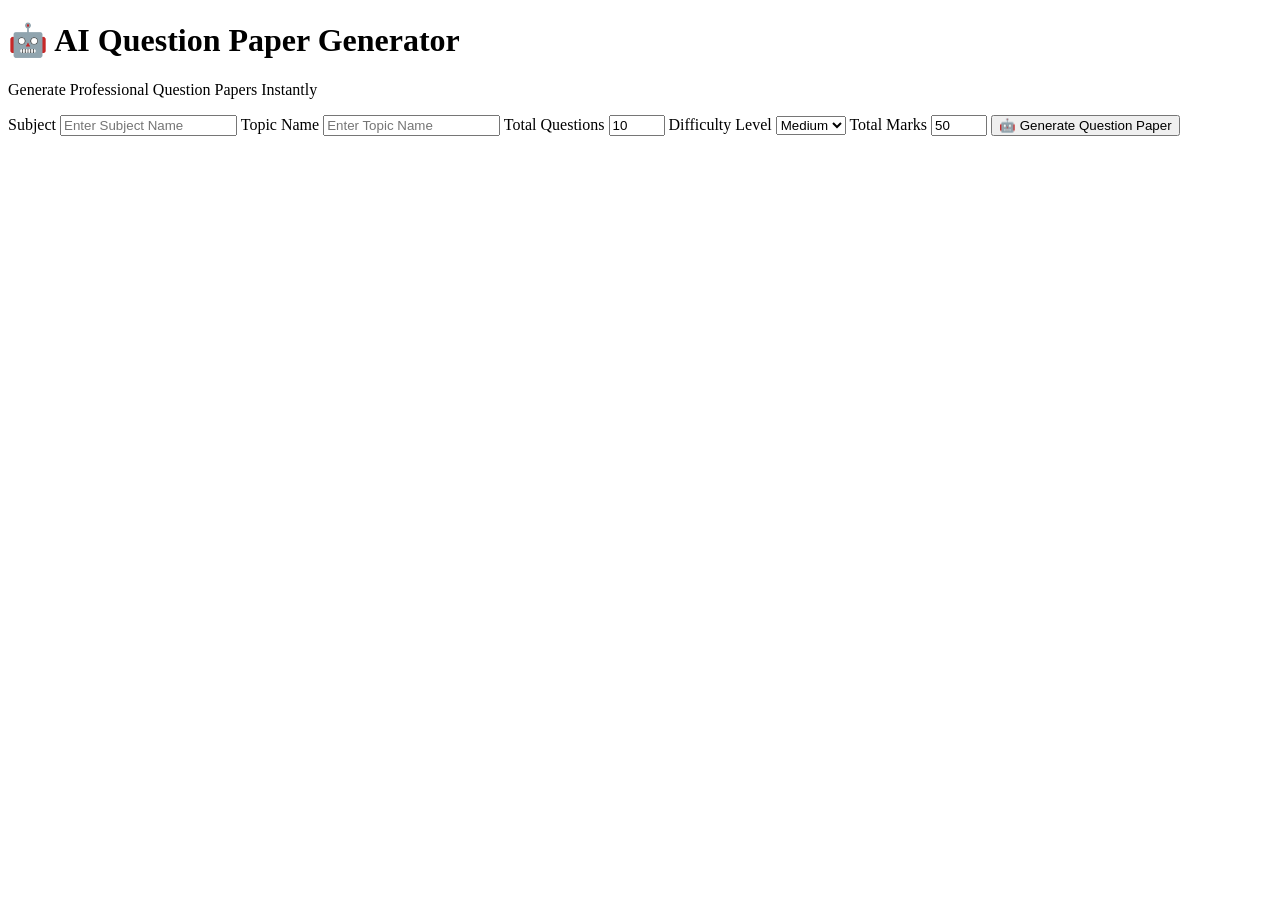
==== templates/index.html @ 6f713f07 "Create index.html" ====
<!DOCTYPE html>
<html lang="en">

<head>

    <meta charset="UTF-8">

    <meta name="viewport"
          content="width=device-width, initial-scale=1.0">

    <title>AI Question Paper Generator</title>

    <link rel="stylesheet"
          href="{{ url_for('static', filename='css/style.css') }}">

    <style>

        /* Loading Box */

        .loading-box {

            display: none;

            margin-top: 25px;

            padding: 18px;

            background: #fce4ea;

            border: 1px solid #e4b8c4;

            border-radius: 12px;

            text-align: center;

            color: #9b4d65;

            font-size: 16px;

            font-weight: bold;
        }


        .loading-icon {

            display: inline-block;

            font-size: 24px;

            margin-right: 8px;

            animation: spin 1.2s linear infinite;
        }


        @keyframes spin {

            from {
                transform: rotate(0deg);
            }

            to {
                transform: rotate(360deg);
            }

        }


        /* Disabled Generate Button */

        button.loading {

            background: #cfa0ad;

            cursor: not-allowed;

            opacity: 0.8;
        }

    </style>

</head>


<body>

<div class="container">


    <!-- Project Heading -->

    <h1>🤖 AI Question Paper Generator</h1>


    <p class="subtitle">

        Generate Professional Question Papers Instantly

    </p>


    <!-- Input Form -->

    <form action="/generate"
          method="POST"
          id="questionForm">


        <!-- Subject -->

        <label>Subject</label>

        <input
            type="text"
            name="subject"
            placeholder="Enter Subject Name"
            required
        >


        <!-- Topic -->

        <label>Topic Name</label>

        <input
            type="text"
            name="topic"
            placeholder="Enter Topic Name"
            required
        >


        <!-- Total Questions -->

        <label>Total Questions</label>

        <input
            type="number"
            name="questions"
            placeholder="Enter Number of Questions"
            min="1"
            max="100"
            value="10"
            required
        >


        <!-- Difficulty -->

        <label>Difficulty Level</label>

        <select name="difficulty">

            <option value="Easy">
                Easy
            </option>

            <option value="Medium" selected>
                Medium
            </option>

            <option value="Hard">
                Hard
            </option>

        </select>


        <!-- Total Marks -->

        <label>Total Marks</label>

        <input
            type="number"
            name="marks"
            placeholder="Enter Total Marks"
            min="1"
            max="500"
            value="50"
            required
        >


        <!-- Generate Button -->

        <button
            type="submit"
            id="generateButton">

            🤖 Generate Question Paper

        </button>


        <!-- Loading Message -->

        <div class="loading-box"
             id="loadingBox">

            <span class="loading-icon">⚙️</span>

            Generating your question paper...

            <br>

            <small>
                Please wait, AI is preparing your questions.
            </small>

        </div>


    </form>

</div>


<!-- Loading Script -->

<script>

    const form = document.getElementById("questionForm");

    const button = document.getElementById("generateButton");

    const loadingBox = document.getElementById("loadingBox");


    form.addEventListener("submit", function () {

        // Show loading message

        loadingBox.style.display = "block";


        // Disable button

        button.disabled = true;

        button.classList.add("loading");


        // Change button text

        button.innerHTML = "⏳ Generating...";

    });

</script>


</body>

</html>
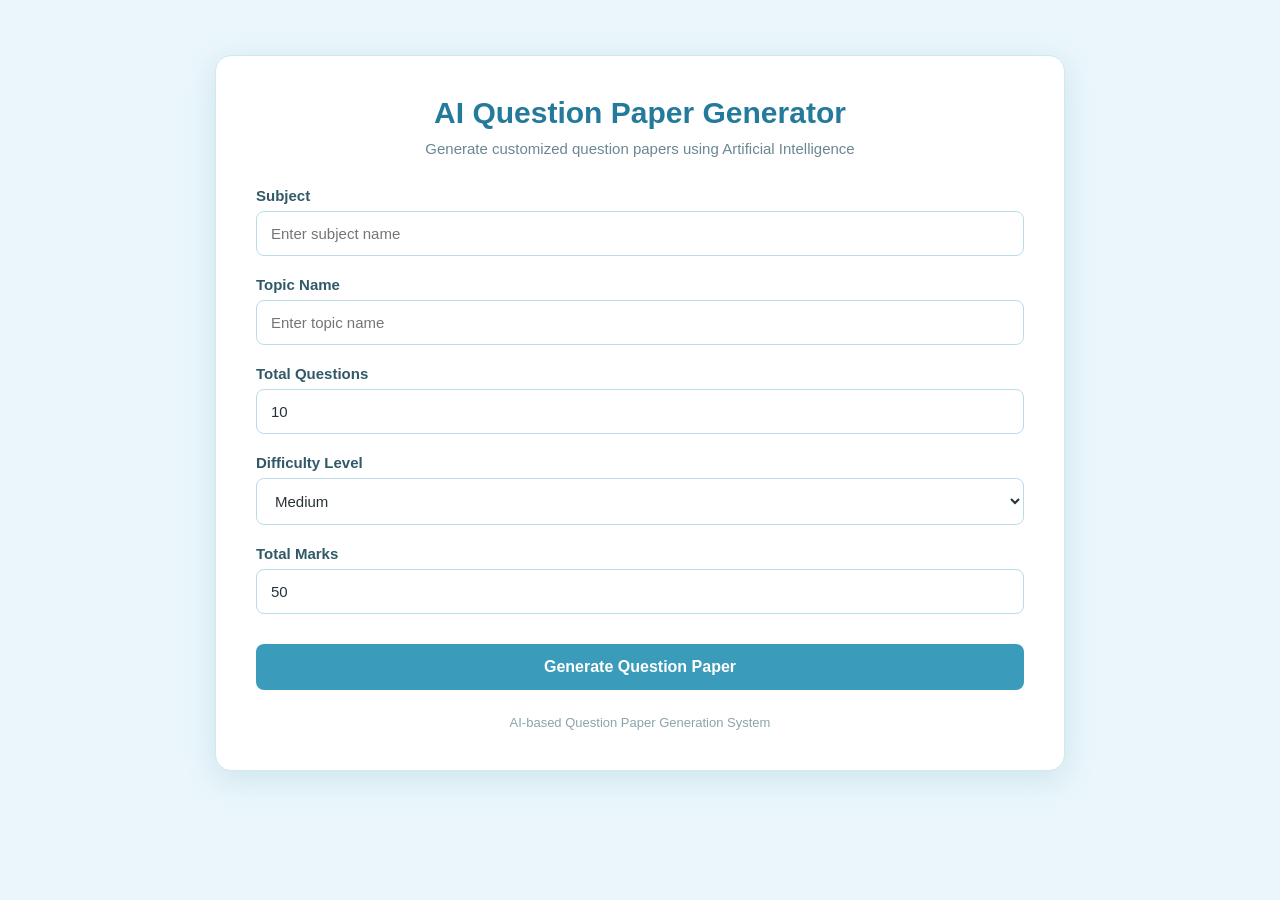
==== commit 6b2265d9: "Update index.html" ====
--- a/templates/index.html
+++ b/templates/index.html
@@ -1,254 +1,260 @@
 <!DOCTYPE html>
 <html lang="en">
-
 <head>
-
     <meta charset="UTF-8">
-
-    <meta name="viewport"
-          content="width=device-width, initial-scale=1.0">
+    <meta name="viewport" content="width=device-width, initial-scale=1.0">
 
     <title>AI Question Paper Generator</title>
 
-    <link rel="stylesheet"
-          href="{{ url_for('static', filename='css/style.css') }}">
-
     <style>
-
-        /* Loading Box */
+        * {
+            box-sizing: border-box;
+        }
+
+        body {
+            margin: 0;
+            padding: 0;
+            font-family: Arial, Helvetica, sans-serif;
+            background: #eaf6fb;
+            color: #263238;
+        }
+
+        .container {
+            width: 70%;
+            max-width: 850px;
+            margin: 55px auto;
+            background: #ffffff;
+            padding: 40px;
+            border-radius: 16px;
+            box-shadow: 0 8px 30px rgba(80, 150, 180, 0.18);
+            border: 1px solid #cfe8f2;
+        }
+
+        .header {
+            text-align: center;
+            margin-bottom: 30px;
+        }
+
+        .header h1 {
+            margin: 0;
+            color: #247a9b;
+            font-size: 30px;
+            font-weight: 700;
+        }
+
+        .header p {
+            margin-top: 10px;
+            color: #6b8792;
+            font-size: 15px;
+        }
+
+        .form-group {
+            margin-bottom: 20px;
+        }
+
+        label {
+            display: block;
+            margin-bottom: 7px;
+            color: #315968;
+            font-size: 15px;
+            font-weight: 600;
+        }
+
+        input,
+        select {
+            width: 100%;
+            padding: 13px 14px;
+            border: 1px solid #b9dce8;
+            border-radius: 8px;
+            background: #ffffff;
+            color: #263238;
+            font-size: 15px;
+            outline: none;
+        }
+
+        input:focus,
+        select:focus {
+            border-color: #48a9c5;
+            box-shadow: 0 0 0 3px rgba(72, 169, 197, 0.12);
+        }
+
+        .generate-btn {
+            width: 100%;
+            margin-top: 10px;
+            padding: 14px;
+            background: #3b9bbb;
+            color: white;
+            border: none;
+            border-radius: 8px;
+            font-size: 16px;
+            font-weight: 600;
+            cursor: pointer;
+        }
+
+        .generate-btn:hover {
+            background: #287f9e;
+        }
+
+        .generate-btn:disabled {
+            background: #8bb6c4;
+            cursor: not-allowed;
+        }
 
         .loading-box {
-
             display: none;
-
+            margin-top: 20px;
+            padding: 16px;
+            text-align: center;
+            background: #e5f6fb;
+            border: 1px solid #b9dfe9;
+            border-radius: 8px;
+            color: #28677b;
+            font-size: 14px;
+            font-weight: 600;
+        }
+
+        .footer-text {
+            text-align: center;
             margin-top: 25px;
-
-            padding: 18px;
-
-            background: #fce4ea;
-
-            border: 1px solid #e4b8c4;
-
-            border-radius: 12px;
-
-            text-align: center;
-
-            color: #9b4d65;
-
-            font-size: 16px;
-
-            font-weight: bold;
-        }
-
-
-        .loading-icon {
-
-            display: inline-block;
-
-            font-size: 24px;
-
-            margin-right: 8px;
-
-            animation: spin 1.2s linear infinite;
-        }
-
-
-        @keyframes spin {
-
-            from {
-                transform: rotate(0deg);
+            color: #8aa4ad;
+            font-size: 13px;
+        }
+
+        @media (max-width: 768px) {
+            .container {
+                width: 92%;
+                margin: 25px auto;
+                padding: 25px;
             }
 
-            to {
-                transform: rotate(360deg);
+            .header h1 {
+                font-size: 25px;
             }
-
-        }
-
-
-        /* Disabled Generate Button */
-
-        button.loading {
-
-            background: #cfa0ad;
-
-            cursor: not-allowed;
-
-            opacity: 0.8;
-        }
-
+        }
     </style>
-
 </head>
 
-
 <body>
 
-<div class="container">
-
-
-    <!-- Project Heading -->
-
-    <h1>🤖 AI Question Paper Generator</h1>
-
-
-    <p class="subtitle">
-
-        Generate Professional Question Papers Instantly
-
-    </p>
-
-
-    <!-- Input Form -->
-
-    <form action="/generate"
-          method="POST"
-          id="questionForm">
-
-
-        <!-- Subject -->
-
-        <label>Subject</label>
-
-        <input
-            type="text"
-            name="subject"
-            placeholder="Enter Subject Name"
-            required
-        >
-
-
-        <!-- Topic -->
-
-        <label>Topic Name</label>
-
-        <input
-            type="text"
-            name="topic"
-            placeholder="Enter Topic Name"
-            required
-        >
-
-
-        <!-- Total Questions -->
-
-        <label>Total Questions</label>
-
-        <input
-            type="number"
-            name="questions"
-            placeholder="Enter Number of Questions"
-            min="1"
-            max="100"
-            value="10"
-            required
-        >
-
-
-        <!-- Difficulty -->
-
-        <label>Difficulty Level</label>
-
-        <select name="difficulty">
-
-            <option value="Easy">
-                Easy
-            </option>
-
-            <option value="Medium" selected>
-                Medium
-            </option>
-
-            <option value="Hard">
-                Hard
-            </option>
-
-        </select>
-
-
-        <!-- Total Marks -->
-
-        <label>Total Marks</label>
-
-        <input
-            type="number"
-            name="marks"
-            placeholder="Enter Total Marks"
-            min="1"
-            max="500"
-            value="50"
-            required
-        >
-
-
-        <!-- Generate Button -->
-
-        <button
-            type="submit"
-            id="generateButton">
-
-            🤖 Generate Question Paper
-
-        </button>
-
-
-        <!-- Loading Message -->
-
-        <div class="loading-box"
-             id="loadingBox">
-
-            <span class="loading-icon">⚙️</span>
-
-            Generating your question paper...
-
-            <br>
-
-            <small>
-                Please wait, AI is preparing your questions.
-            </small>
-
+    <div class="container">
+
+        <div class="header">
+            <h1>AI Question Paper Generator</h1>
+
+            <p>
+                Generate customized question papers using Artificial Intelligence
+            </p>
         </div>
 
-
-    </form>
-
-</div>
-
-
-<!-- Loading Script -->
-
-<script>
-
-    const form = document.getElementById("questionForm");
-
-    const button = document.getElementById("generateButton");
-
-    const loadingBox = document.getElementById("loadingBox");
-
-
-    form.addEventListener("submit", function () {
-
-        // Show loading message
-
-        loadingBox.style.display = "block";
-
-
-        // Disable button
-
-        button.disabled = true;
-
-        button.classList.add("loading");
-
-
-        // Change button text
-
-        button.innerHTML = "⏳ Generating...";
-
-    });
-
-</script>
-
+        <form action="/generate" method="POST" id="questionForm">
+
+            <div class="form-group">
+                <label for="subject">Subject</label>
+
+                <input
+                    type="text"
+                    id="subject"
+                    name="subject"
+                    placeholder="Enter subject name"
+                    required
+                >
+            </div>
+
+            <div class="form-group">
+                <label for="topic">Topic Name</label>
+
+                <input
+                    type="text"
+                    id="topic"
+                    name="topic"
+                    placeholder="Enter topic name"
+                    required
+                >
+            </div>
+
+            <div class="form-group">
+                <label for="total_questions">Total Questions</label>
+
+                <input
+                    type="number"
+                    id="total_questions"
+                    name="total_questions"
+                    min="1"
+                    max="100"
+                    value="10"
+                    required
+                >
+            </div>
+
+            <div class="form-group">
+                <label for="difficulty">Difficulty Level</label>
+
+                <select
+                    id="difficulty"
+                    name="difficulty"
+                    required
+                >
+                    <option value="Easy">Easy</option>
+                    <option value="Medium" selected>Medium</option>
+                    <option value="Hard">Hard</option>
+                </select>
+            </div>
+
+            <div class="form-group">
+                <label for="marks">Total Marks</label>
+
+                <input
+                    type="number"
+                    id="marks"
+                    name="marks"
+                    min="1"
+                    max="500"
+                    value="50"
+                    required
+                >
+            </div>
+
+            <button
+                type="submit"
+                class="generate-btn"
+                id="generateButton"
+            >
+                Generate Question Paper
+            </button>
+
+            <div
+                class="loading-box"
+                id="loadingBox"
+            >
+                Generating your question paper... Please wait, AI is preparing your questions.
+            </div>
+
+        </form>
+
+        <div class="footer-text">
+            AI-based Question Paper Generation System
+        </div>
+
+    </div>
+
+    <script>
+        document
+            .getElementById("questionForm")
+            .addEventListener("submit", function () {
+
+                const button =
+                    document.getElementById("generateButton");
+
+                const loadingBox =
+                    document.getElementById("loadingBox");
+
+                button.disabled = true;
+
+                button.innerText = "Generating...";
+
+                loadingBox.style.display = "block";
+            });
+    </script>
 
 </body>
-
 </html>
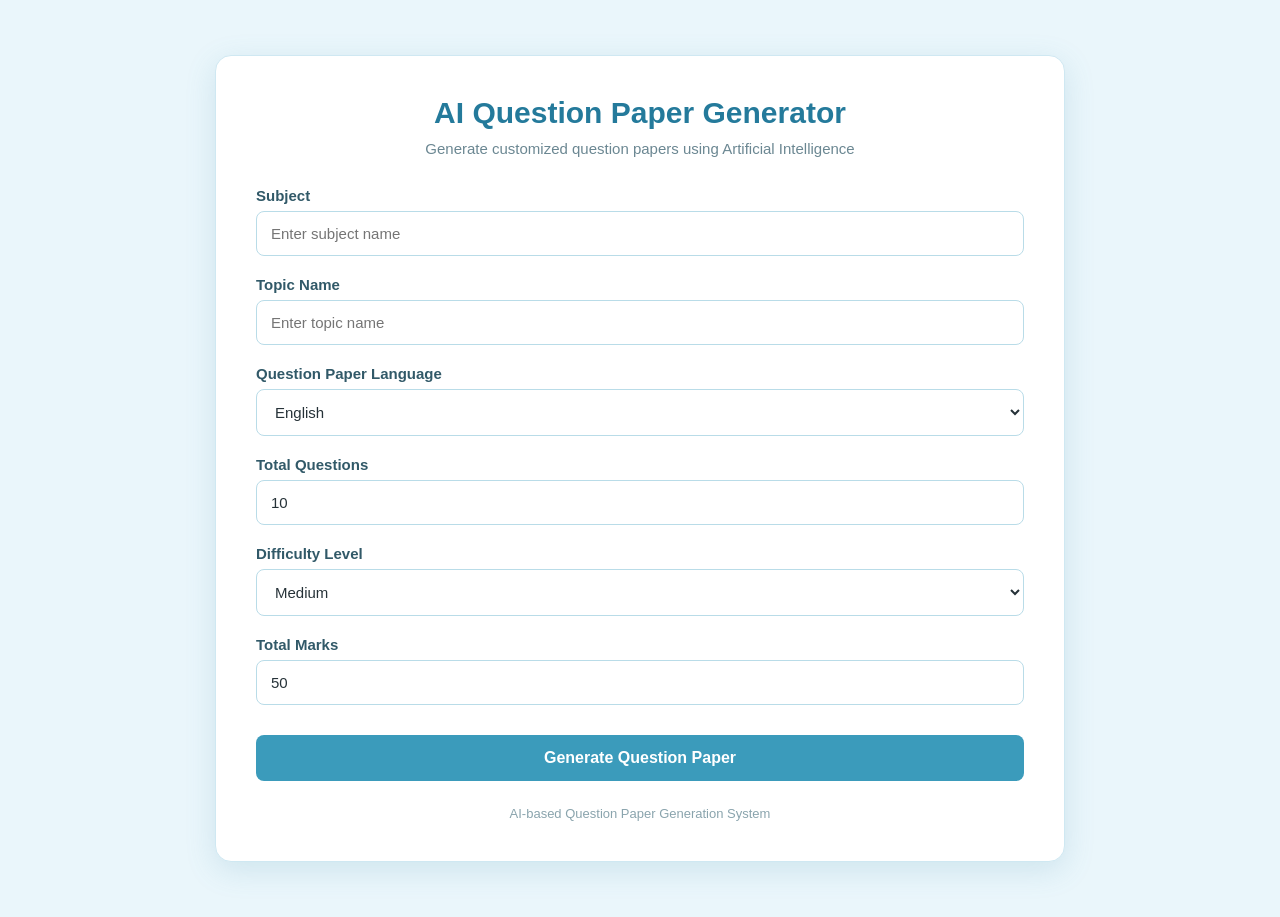
==== commit c4db063c: "Update AI Question Paper Generator" ====
--- a/templates/index.html
+++ b/templates/index.html
@@ -1,12 +1,16 @@
 <!DOCTYPE html>
 <html lang="en">
+
 <head>
+
     <meta charset="UTF-8">
+
     <meta name="viewport" content="width=device-width, initial-scale=1.0">
 
     <title>AI Question Paper Generator</title>
 
     <style>
+
         * {
             box-sizing: border-box;
         }
@@ -121,6 +125,7 @@
         }
 
         @media (max-width: 768px) {
+
             .container {
                 width: 92%;
                 margin: 25px auto;
@@ -130,8 +135,11 @@
             .header h1 {
                 font-size: 25px;
             }
-        }
+
+        }
+
     </style>
+
 </head>
 
 <body>
@@ -139,17 +147,24 @@
     <div class="container">
 
         <div class="header">
+
             <h1>AI Question Paper Generator</h1>
 
             <p>
                 Generate customized question papers using Artificial Intelligence
             </p>
+
         </div>
 
+
         <form action="/generate" method="POST" id="questionForm">
 
-            <div class="form-group">
-                <label for="subject">Subject</label>
+
+            <div class="form-group">
+
+                <label for="subject">
+                    Subject
+                </label>
 
                 <input
                     type="text"
@@ -158,10 +173,15 @@
                     placeholder="Enter subject name"
                     required
                 >
-            </div>
-
-            <div class="form-group">
-                <label for="topic">Topic Name</label>
+
+            </div>
+
+
+            <div class="form-group">
+
+                <label for="topic">
+                    Topic Name
+                </label>
 
                 <input
                     type="text"
@@ -170,10 +190,76 @@
                     placeholder="Enter topic name"
                     required
                 >
-            </div>
-
-            <div class="form-group">
-                <label for="total_questions">Total Questions</label>
+
+            </div>
+
+
+            <div class="form-group">
+
+                <label for="language">
+                    Question Paper Language
+                </label>
+
+                <select
+                    id="language"
+                    name="language"
+                    required
+                >
+
+                    <option value="English" selected>
+                        English
+                    </option>
+
+                    <option value="Hindi">
+                        Hindi
+                    </option>
+
+                    <option value="Urdu">
+                        Urdu
+                    </option>
+
+                    <option value="French">
+                        French
+                    </option>
+
+                    <option value="Korean">
+                        Korean
+                    </option>
+
+                    <option value="Spanish">
+                        Spanish
+                    </option>
+
+                    <option value="German">
+                        German
+                    </option>
+
+                    <option value="Japanese">
+                        Japanese
+                    </option>
+
+                    <option value="Chinese">
+                        Chinese
+                    </option>
+
+                    <option value="Arabic">
+                        Arabic
+                    </option>
+
+                    <option value="Other">
+                        Other
+                    </option>
+
+                </select>
+
+            </div>
+
+
+            <div class="form-group">
+
+                <label for="total_questions">
+                    Total Questions
+                </label>
 
                 <input
                     type="number"
@@ -184,24 +270,44 @@
                     value="10"
                     required
                 >
-            </div>
-
-            <div class="form-group">
-                <label for="difficulty">Difficulty Level</label>
+
+            </div>
+
+
+            <div class="form-group">
+
+                <label for="difficulty">
+                    Difficulty Level
+                </label>
 
                 <select
                     id="difficulty"
                     name="difficulty"
                     required
                 >
-                    <option value="Easy">Easy</option>
-                    <option value="Medium" selected>Medium</option>
-                    <option value="Hard">Hard</option>
+
+                    <option value="Easy">
+                        Easy
+                    </option>
+
+                    <option value="Medium" selected>
+                        Medium
+                    </option>
+
+                    <option value="Hard">
+                        Hard
+                    </option>
+
                 </select>
-            </div>
-
-            <div class="form-group">
-                <label for="marks">Total Marks</label>
+
+            </div>
+
+
+            <div class="form-group">
+
+                <label for="marks">
+                    Total Marks
+                </label>
 
                 <input
                     type="number"
@@ -212,7 +318,9 @@
                     value="50"
                     required
                 >
-            </div>
+
+            </div>
+
 
             <button
                 type="submit"
@@ -222,6 +330,7 @@
                 Generate Question Paper
             </button>
 
+
             <div
                 class="loading-box"
                 id="loadingBox"
@@ -229,15 +338,22 @@
                 Generating your question paper... Please wait, AI is preparing your questions.
             </div>
 
+
         </form>
 
+
         <div class="footer-text">
+
             AI-based Question Paper Generation System
+
         </div>
 
+
     </div>
 
+
     <script>
+
         document
             .getElementById("questionForm")
             .addEventListener("submit", function () {
@@ -253,8 +369,11 @@
                 button.innerText = "Generating...";
 
                 loadingBox.style.display = "block";
+
             });
+
     </script>
 
 </body>
-</html>
+
+</html>
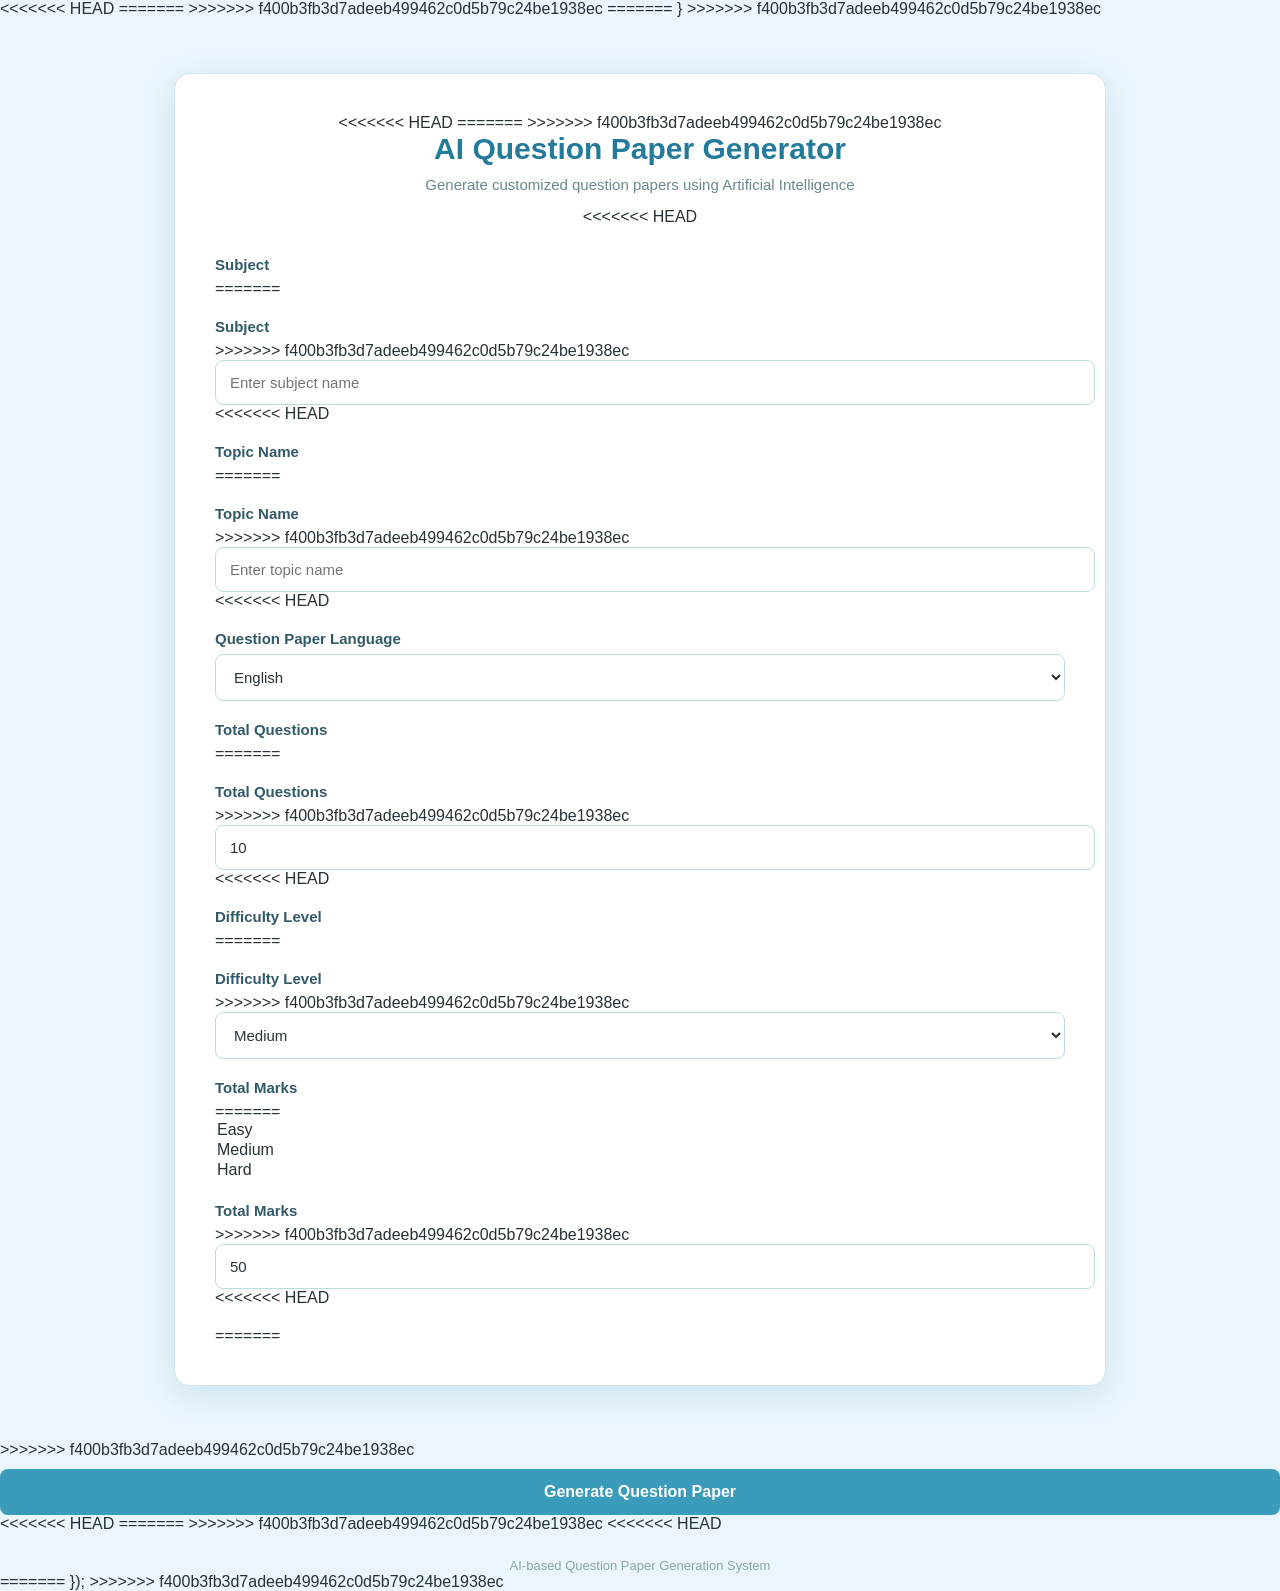
==== commit 71b67bb2: "Merge GitHub changes with local project" ====
--- a/templates/index.html
+++ b/templates/index.html
@@ -1,16 +1,24 @@
 <!DOCTYPE html>
 <html lang="en">
+<<<<<<< HEAD
 
 <head>
 
     <meta charset="UTF-8">
 
+=======
+<head>
+    <meta charset="UTF-8">
+>>>>>>> f400b3fb3d7adeeb499462c0d5b79c24be1938ec
     <meta name="viewport" content="width=device-width, initial-scale=1.0">
 
     <title>AI Question Paper Generator</title>
 
     <style>
-
+<<<<<<< HEAD
+
+=======
+>>>>>>> f400b3fb3d7adeeb499462c0d5b79c24be1938ec
         * {
             box-sizing: border-box;
         }
@@ -125,7 +133,10 @@
         }
 
         @media (max-width: 768px) {
-
+<<<<<<< HEAD
+
+=======
+>>>>>>> f400b3fb3d7adeeb499462c0d5b79c24be1938ec
             .container {
                 width: 92%;
                 margin: 25px auto;
@@ -135,11 +146,16 @@
             .header h1 {
                 font-size: 25px;
             }
+<<<<<<< HEAD
 
         }
 
     </style>
 
+=======
+        }
+    </style>
+>>>>>>> f400b3fb3d7adeeb499462c0d5b79c24be1938ec
 </head>
 
 <body>
@@ -147,12 +163,16 @@
     <div class="container">
 
         <div class="header">
-
+<<<<<<< HEAD
+
+=======
+>>>>>>> f400b3fb3d7adeeb499462c0d5b79c24be1938ec
             <h1>AI Question Paper Generator</h1>
 
             <p>
                 Generate customized question papers using Artificial Intelligence
             </p>
+<<<<<<< HEAD
 
         </div>
 
@@ -165,6 +185,14 @@
                 <label for="subject">
                     Subject
                 </label>
+=======
+        </div>
+
+        <form action="/generate" method="POST" id="questionForm">
+
+            <div class="form-group">
+                <label for="subject">Subject</label>
+>>>>>>> f400b3fb3d7adeeb499462c0d5b79c24be1938ec
 
                 <input
                     type="text"
@@ -173,6 +201,7 @@
                     placeholder="Enter subject name"
                     required
                 >
+<<<<<<< HEAD
 
             </div>
 
@@ -182,6 +211,12 @@
                 <label for="topic">
                     Topic Name
                 </label>
+=======
+            </div>
+
+            <div class="form-group">
+                <label for="topic">Topic Name</label>
+>>>>>>> f400b3fb3d7adeeb499462c0d5b79c24be1938ec
 
                 <input
                     type="text"
@@ -190,6 +225,7 @@
                     placeholder="Enter topic name"
                     required
                 >
+<<<<<<< HEAD
 
             </div>
 
@@ -260,6 +296,12 @@
                 <label for="total_questions">
                     Total Questions
                 </label>
+=======
+            </div>
+
+            <div class="form-group">
+                <label for="total_questions">Total Questions</label>
+>>>>>>> f400b3fb3d7adeeb499462c0d5b79c24be1938ec
 
                 <input
                     type="number"
@@ -270,6 +312,7 @@
                     value="10"
                     required
                 >
+<<<<<<< HEAD
 
             </div>
 
@@ -279,12 +322,19 @@
                 <label for="difficulty">
                     Difficulty Level
                 </label>
+=======
+            </div>
+
+            <div class="form-group">
+                <label for="difficulty">Difficulty Level</label>
+>>>>>>> f400b3fb3d7adeeb499462c0d5b79c24be1938ec
 
                 <select
                     id="difficulty"
                     name="difficulty"
                     required
                 >
+<<<<<<< HEAD
 
                     <option value="Easy">
                         Easy
@@ -308,6 +358,16 @@
                 <label for="marks">
                     Total Marks
                 </label>
+=======
+                    <option value="Easy">Easy</option>
+                    <option value="Medium" selected>Medium</option>
+                    <option value="Hard">Hard</option>
+                </select>
+            </div>
+
+            <div class="form-group">
+                <label for="marks">Total Marks</label>
+>>>>>>> f400b3fb3d7adeeb499462c0d5b79c24be1938ec
 
                 <input
                     type="number"
@@ -318,10 +378,15 @@
                     value="50"
                     required
                 >
-
-            </div>
-
-
+<<<<<<< HEAD
+
+            </div>
+
+
+=======
+            </div>
+
+>>>>>>> f400b3fb3d7adeeb499462c0d5b79c24be1938ec
             <button
                 type="submit"
                 class="generate-btn"
@@ -330,7 +395,10 @@
                 Generate Question Paper
             </button>
 
-
+<<<<<<< HEAD
+
+=======
+>>>>>>> f400b3fb3d7adeeb499462c0d5b79c24be1938ec
             <div
                 class="loading-box"
                 id="loadingBox"
@@ -338,6 +406,7 @@
                 Generating your question paper... Please wait, AI is preparing your questions.
             </div>
 
+<<<<<<< HEAD
 
         </form>
 
@@ -354,6 +423,17 @@
 
     <script>
 
+=======
+        </form>
+
+        <div class="footer-text">
+            AI-based Question Paper Generation System
+        </div>
+
+    </div>
+
+    <script>
+>>>>>>> f400b3fb3d7adeeb499462c0d5b79c24be1938ec
         document
             .getElementById("questionForm")
             .addEventListener("submit", function () {
@@ -369,6 +449,7 @@
                 button.innerText = "Generating...";
 
                 loadingBox.style.display = "block";
+<<<<<<< HEAD
 
             });
 
@@ -376,4 +457,11 @@
 
 </body>
 
-</html>+</html>
+=======
+            });
+    </script>
+
+</body>
+</html>
+>>>>>>> f400b3fb3d7adeeb499462c0d5b79c24be1938ec
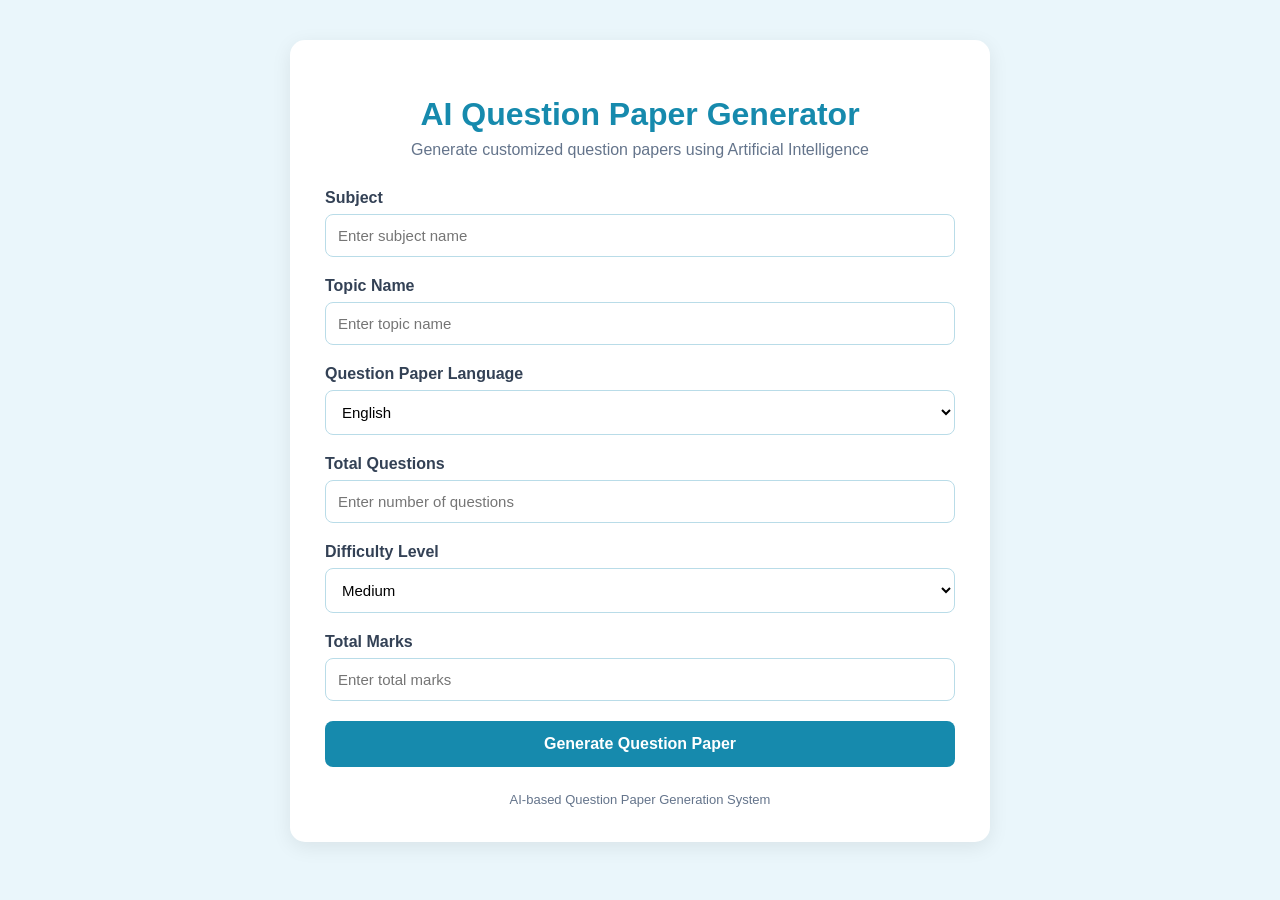
==== commit e7733a7f: "Fix index page merge conflict" ====
--- a/templates/index.html
+++ b/templates/index.html
@@ -1,467 +1,217 @@
 <!DOCTYPE html>
 <html lang="en">
-<<<<<<< HEAD
-
-<head>
-
-    <meta charset="UTF-8">
-
-=======
 <head>
     <meta charset="UTF-8">
->>>>>>> f400b3fb3d7adeeb499462c0d5b79c24be1938ec
     <meta name="viewport" content="width=device-width, initial-scale=1.0">
 
     <title>AI Question Paper Generator</title>
 
     <style>
-<<<<<<< HEAD
-
-=======
->>>>>>> f400b3fb3d7adeeb499462c0d5b79c24be1938ec
         * {
             box-sizing: border-box;
         }
 
         body {
             margin: 0;
-            padding: 0;
-            font-family: Arial, Helvetica, sans-serif;
+            padding: 20px;
+            font-family: Arial, sans-serif;
             background: #eaf6fb;
-            color: #263238;
+            color: #1f2937;
         }
 
         .container {
-            width: 70%;
-            max-width: 850px;
-            margin: 55px auto;
-            background: #ffffff;
-            padding: 40px;
-            border-radius: 16px;
-            box-shadow: 0 8px 30px rgba(80, 150, 180, 0.18);
-            border: 1px solid #cfe8f2;
-        }
-
-        .header {
-            text-align: center;
+            max-width: 700px;
+            margin: 20px auto;
+            background: white;
+            padding: 35px;
+            border-radius: 15px;
+            box-shadow: 0 5px 20px rgba(0, 0, 0, 0.08);
+        }
+
+        h1 {
+            text-align: center;
+            color: #168aad;
+            margin-bottom: 8px;
+        }
+
+        .subtitle {
+            text-align: center;
+            color: #64748b;
             margin-bottom: 30px;
-        }
-
-        .header h1 {
-            margin: 0;
-            color: #247a9b;
-            font-size: 30px;
-            font-weight: 700;
-        }
-
-        .header p {
-            margin-top: 10px;
-            color: #6b8792;
-            font-size: 15px;
-        }
-
-        .form-group {
-            margin-bottom: 20px;
         }
 
         label {
             display: block;
+            font-weight: bold;
             margin-bottom: 7px;
-            color: #315968;
-            font-size: 15px;
-            font-weight: 600;
+            color: #334155;
         }
 
         input,
         select {
             width: 100%;
-            padding: 13px 14px;
+            padding: 12px;
+            margin-bottom: 20px;
             border: 1px solid #b9dce8;
             border-radius: 8px;
-            background: #ffffff;
-            color: #263238;
             font-size: 15px;
             outline: none;
+            background: #ffffff;
         }
 
         input:focus,
         select:focus {
-            border-color: #48a9c5;
-            box-shadow: 0 0 0 3px rgba(72, 169, 197, 0.12);
-        }
-
-        .generate-btn {
+            border-color: #168aad;
+            box-shadow: 0 0 0 2px rgba(22, 138, 173, 0.1);
+        }
+
+        .btn {
             width: 100%;
-            margin-top: 10px;
             padding: 14px;
-            background: #3b9bbb;
-            color: white;
             border: none;
             border-radius: 8px;
+            background: #168aad;
+            color: white;
             font-size: 16px;
-            font-weight: 600;
+            font-weight: bold;
             cursor: pointer;
         }
 
-        .generate-btn:hover {
-            background: #287f9e;
-        }
-
-        .generate-btn:disabled {
-            background: #8bb6c4;
-            cursor: not-allowed;
-        }
-
-        .loading-box {
+        .btn:hover {
+            background: #117494;
+        }
+
+        .loading {
             display: none;
+            text-align: center;
             margin-top: 20px;
-            padding: 16px;
-            text-align: center;
-            background: #e5f6fb;
-            border: 1px solid #b9dfe9;
-            border-radius: 8px;
-            color: #28677b;
-            font-size: 14px;
-            font-weight: 600;
-        }
-
-        .footer-text {
+            color: #168aad;
+            font-weight: bold;
+        }
+
+        footer {
             text-align: center;
             margin-top: 25px;
-            color: #8aa4ad;
+            color: #64748b;
             font-size: 13px;
         }
 
-        @media (max-width: 768px) {
-<<<<<<< HEAD
-
-=======
->>>>>>> f400b3fb3d7adeeb499462c0d5b79c24be1938ec
+        @media (max-width: 600px) {
+            body {
+                padding: 10px;
+            }
+
             .container {
-                width: 92%;
-                margin: 25px auto;
-                padding: 25px;
-            }
-
-            .header h1 {
+                margin: 10px auto;
+                padding: 22px;
+            }
+
+            h1 {
                 font-size: 25px;
             }
-<<<<<<< HEAD
-
-        }
-
+
+            .subtitle {
+                font-size: 14px;
+            }
+        }
     </style>
-
-=======
-        }
-    </style>
->>>>>>> f400b3fb3d7adeeb499462c0d5b79c24be1938ec
 </head>
 
 <body>
 
-    <div class="container">
-
-        <div class="header">
-<<<<<<< HEAD
-
-=======
->>>>>>> f400b3fb3d7adeeb499462c0d5b79c24be1938ec
-            <h1>AI Question Paper Generator</h1>
-
-            <p>
-                Generate customized question papers using Artificial Intelligence
-            </p>
-<<<<<<< HEAD
-
-        </div>
-
-
-        <form action="/generate" method="POST" id="questionForm">
-
-
-            <div class="form-group">
-
-                <label for="subject">
-                    Subject
-                </label>
-=======
-        </div>
-
-        <form action="/generate" method="POST" id="questionForm">
-
-            <div class="form-group">
-                <label for="subject">Subject</label>
->>>>>>> f400b3fb3d7adeeb499462c0d5b79c24be1938ec
-
-                <input
-                    type="text"
-                    id="subject"
-                    name="subject"
-                    placeholder="Enter subject name"
-                    required
-                >
-<<<<<<< HEAD
-
-            </div>
-
-
-            <div class="form-group">
-
-                <label for="topic">
-                    Topic Name
-                </label>
-=======
-            </div>
-
-            <div class="form-group">
-                <label for="topic">Topic Name</label>
->>>>>>> f400b3fb3d7adeeb499462c0d5b79c24be1938ec
-
-                <input
-                    type="text"
-                    id="topic"
-                    name="topic"
-                    placeholder="Enter topic name"
-                    required
-                >
-<<<<<<< HEAD
-
-            </div>
-
-
-            <div class="form-group">
-
-                <label for="language">
-                    Question Paper Language
-                </label>
-
-                <select
-                    id="language"
-                    name="language"
-                    required
-                >
-
-                    <option value="English" selected>
-                        English
-                    </option>
-
-                    <option value="Hindi">
-                        Hindi
-                    </option>
-
-                    <option value="Urdu">
-                        Urdu
-                    </option>
-
-                    <option value="French">
-                        French
-                    </option>
-
-                    <option value="Korean">
-                        Korean
-                    </option>
-
-                    <option value="Spanish">
-                        Spanish
-                    </option>
-
-                    <option value="German">
-                        German
-                    </option>
-
-                    <option value="Japanese">
-                        Japanese
-                    </option>
-
-                    <option value="Chinese">
-                        Chinese
-                    </option>
-
-                    <option value="Arabic">
-                        Arabic
-                    </option>
-
-                    <option value="Other">
-                        Other
-                    </option>
-
-                </select>
-
-            </div>
-
-
-            <div class="form-group">
-
-                <label for="total_questions">
-                    Total Questions
-                </label>
-=======
-            </div>
-
-            <div class="form-group">
-                <label for="total_questions">Total Questions</label>
->>>>>>> f400b3fb3d7adeeb499462c0d5b79c24be1938ec
-
-                <input
-                    type="number"
-                    id="total_questions"
-                    name="total_questions"
-                    min="1"
-                    max="100"
-                    value="10"
-                    required
-                >
-<<<<<<< HEAD
-
-            </div>
-
-
-            <div class="form-group">
-
-                <label for="difficulty">
-                    Difficulty Level
-                </label>
-=======
-            </div>
-
-            <div class="form-group">
-                <label for="difficulty">Difficulty Level</label>
->>>>>>> f400b3fb3d7adeeb499462c0d5b79c24be1938ec
-
-                <select
-                    id="difficulty"
-                    name="difficulty"
-                    required
-                >
-<<<<<<< HEAD
-
-                    <option value="Easy">
-                        Easy
-                    </option>
-
-                    <option value="Medium" selected>
-                        Medium
-                    </option>
-
-                    <option value="Hard">
-                        Hard
-                    </option>
-
-                </select>
-
-            </div>
-
-
-            <div class="form-group">
-
-                <label for="marks">
-                    Total Marks
-                </label>
-=======
-                    <option value="Easy">Easy</option>
-                    <option value="Medium" selected>Medium</option>
-                    <option value="Hard">Hard</option>
-                </select>
-            </div>
-
-            <div class="form-group">
-                <label for="marks">Total Marks</label>
->>>>>>> f400b3fb3d7adeeb499462c0d5b79c24be1938ec
-
-                <input
-                    type="number"
-                    id="marks"
-                    name="marks"
-                    min="1"
-                    max="500"
-                    value="50"
-                    required
-                >
-<<<<<<< HEAD
-
-            </div>
-
-
-=======
-            </div>
-
->>>>>>> f400b3fb3d7adeeb499462c0d5b79c24be1938ec
-            <button
-                type="submit"
-                class="generate-btn"
-                id="generateButton"
-            >
-                Generate Question Paper
-            </button>
-
-<<<<<<< HEAD
-
-=======
->>>>>>> f400b3fb3d7adeeb499462c0d5b79c24be1938ec
-            <div
-                class="loading-box"
-                id="loadingBox"
-            >
-                Generating your question paper... Please wait, AI is preparing your questions.
-            </div>
-
-<<<<<<< HEAD
-
-        </form>
-
-
-        <div class="footer-text">
-
-            AI-based Question Paper Generation System
-
-        </div>
-
-
+<div class="container">
+
+    <h1>AI Question Paper Generator</h1>
+
+    <div class="subtitle">
+        Generate customized question papers using Artificial Intelligence
     </div>
 
-
-    <script>
-
-=======
-        </form>
-
-        <div class="footer-text">
-            AI-based Question Paper Generation System
-        </div>
-
+    <form action="/generate" method="POST" onsubmit="showLoading()">
+
+        <label for="subject">Subject</label>
+        <input
+            type="text"
+            id="subject"
+            name="subject"
+            placeholder="Enter subject name"
+            required
+        >
+
+        <label for="topic">Topic Name</label>
+        <input
+            type="text"
+            id="topic"
+            name="topic"
+            placeholder="Enter topic name"
+            required
+        >
+
+        <label for="language">Question Paper Language</label>
+        <select id="language" name="language" required>
+            <option value="English">English</option>
+            <option value="Hindi">Hindi</option>
+            <option value="Urdu">Urdu</option>
+            <option value="French">French</option>
+            <option value="Korean">Korean</option>
+            <option value="Spanish">Spanish</option>
+            <option value="German">German</option>
+            <option value="Japanese">Japanese</option>
+            <option value="Chinese">Chinese</option>
+            <option value="Arabic">Arabic</option>
+            <option value="Other">Other</option>
+        </select>
+
+        <label for="total_questions">Total Questions</label>
+        <input
+            type="number"
+            id="total_questions"
+            name="total_questions"
+            min="1"
+            max="100"
+            placeholder="Enter number of questions"
+            required
+        >
+
+        <label for="difficulty">Difficulty Level</label>
+        <select id="difficulty" name="difficulty" required>
+            <option value="Easy">Easy</option>
+            <option value="Medium" selected>Medium</option>
+            <option value="Hard">Hard</option>
+        </select>
+
+        <label for="total_marks">Total Marks</label>
+        <input
+            type="number"
+            id="total_marks"
+            name="total_marks"
+            min="1"
+            max="500"
+            placeholder="Enter total marks"
+            required
+        >
+
+        <button type="submit" class="btn">
+            Generate Question Paper
+        </button>
+
+    </form>
+
+    <div id="loading" class="loading">
+        Generating your question paper... Please wait.
     </div>
 
-    <script>
->>>>>>> f400b3fb3d7adeeb499462c0d5b79c24be1938ec
-        document
-            .getElementById("questionForm")
-            .addEventListener("submit", function () {
-
-                const button =
-                    document.getElementById("generateButton");
-
-                const loadingBox =
-                    document.getElementById("loadingBox");
-
-                button.disabled = true;
-
-                button.innerText = "Generating...";
-
-                loadingBox.style.display = "block";
-<<<<<<< HEAD
-
-            });
-
-    </script>
+    <footer>
+        AI-based Question Paper Generation System
+    </footer>
+
+</div>
+
+<script>
+    function showLoading() {
+        document.getElementById("loading").style.display = "block";
+    }
+</script>
 
 </body>
-
-</html>
-=======
-            });
-    </script>
-
-</body>
-</html>
->>>>>>> f400b3fb3d7adeeb499462c0d5b79c24be1938ec
+</html>
